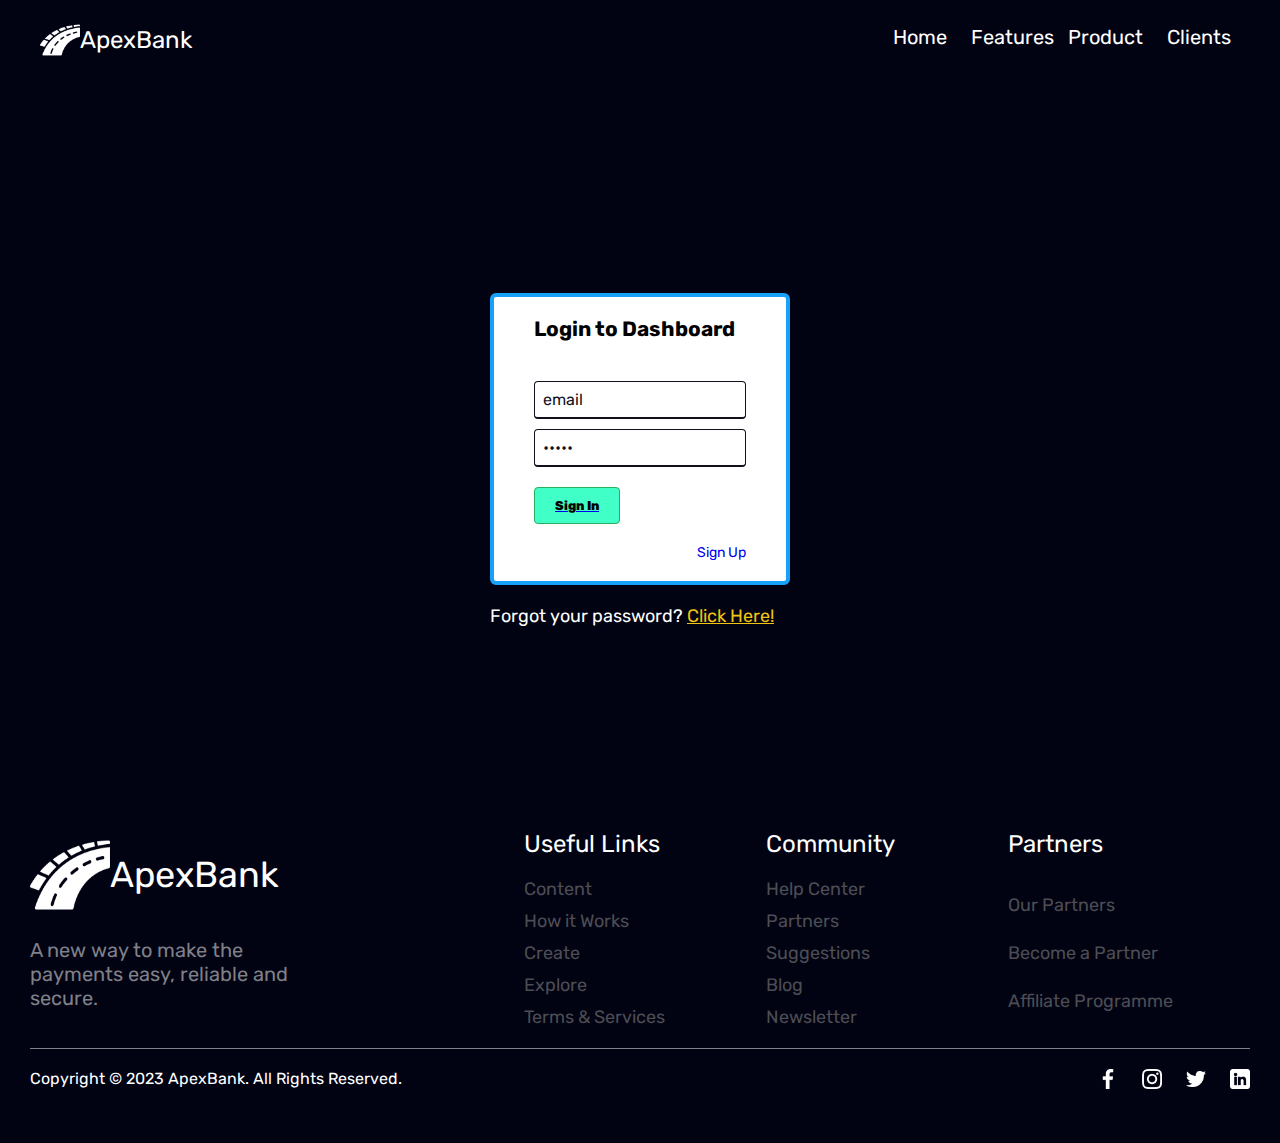
==== login/login.html @ e98c2290 "Moved login to new folder" ====
<!DOCTYPE html>
<html lang="en">
<head>
    <meta charset="UTF-8">
    <meta http-equiv="X-UA-Compatible" content="IE=edge">
    <meta name="viewport" content="width=device-width, initial-scale=1.0">
    <title>APEX BANK | Login</title>
    <link rel="shortcut icon" href="/images/apex.png" type="image/x-icon">
    <link rel="stylesheet" href="/styles/styles.css">
    <link rel="stylesheet" href="/fontIcon/css/all.css">
</head>
<body>
    
    <nav id="navbar">
        <div>
            <img src="/images/apex.png" alt="logo">
            <p>ApexBank</p>
        </div>
        <ul class="nav-items-wrapper">
            <a href="index.html" class="item"><li>Home</li></a>
            <a href="#" class="item"><li>Features</li></a>
            <a href="#" class="item"><li>Product</li></a>
            <a href="#" class="item"><li>Clients</li></a>
        </ul>
        <i class="fas fa-bars"></i>
    </nav>

    <section id="login">
        <div class="sub-form">
            <p class="error"></p>
            <form method="post" action="index.html">
                <div class="box">
                    <h1>Login to Dashboard</h1>
                    
                    <input type="email" name="email" value="email" onFocus="field_focus(this, 'email');" onblur="field_blur(this, 'email');" class="email" />
                    
                    <input type="password" name="email" value="email" onFocus="field_focus(this, 'email');" onblur="field_blur(this, 'email');" class="email" />
                    
                    <div class="btn-wrapper-1">
                        <a href="#"><div class="btn">Sign In</div></a>
                    </div>
                    <p>
                        <a href="#" id="btn2">Sign Up</a>
                    </p>
                    <!-- <div class="btn-wrapper-2">
                        <a href="#"><div id="btn2">Sign Up</div></a>
                    </div> -->
                  
                </div> <!-- End Box -->
                  
            </form>
                
            <p>Forgot your password? <u style="color:#f1c40f; cursor: pointer;">Click Here!</u></p>
        </div>

    </section>

    <section id="footer">
        <div class="footer-text">
            <div class="footer-name">
                <div>
                    <img src="/images/apex.png" alt="logo">
                    <p>ApexBank</p>
                </div>
                <p>
                    A new way to make the payments easy, reliable and secure.
                </p>
            </div>
            <div class="footer-links-wrapper">
                <div class="footer-links">
                    <p>Useful Links</p>
                    <a href="#">Content</a>
                    <a href="#">How it Works</a>
                    <a href="#">Create</a>
                    <a href="#">Explore</a>
                    <a href="#">Terms & Services</a>
                </div>
                <div class="footer-community">
                    <p>Community</p>
                    <a href="#">Help Center</a>
                    <a href="#">Partners</a>
                    <a href="#">Suggestions</a>
                    <a href="#">Blog</a>
                    <a href="#">Newsletter</a>
                </div>
                <div class="footer-partners">
                    <p>Partners</p>
                    <a href="#">Our Partners</a>
                    <a href="#">Become a Partner</a>
                    <a href="#">Affiliate Programme</a>
                </div>
            </div>
        </div>
        <div class="footer-copyright">
            <p>
                Copyright &copy; 2023 ApexBank. All Rights Reserved.
            </p>
            <div>
                <img src="/images/facebook-app-symbol.png" alt="">
                <img src="/images/instagram.png" alt="">
                <img src="/images/twitter (1).png" alt="">
                <img src="/images/linkedin (2).png" alt="">
            </div>
        </div>
    </section>

    <script src="/main.js"></script>
</body>
</html>
---- styles/styles.css ----
@import url("https://fonts.googleapis.com/css2?family=Rubik:ital,wght@0,300;0,400;1,300&display=swap");
@import url("https://fonts.googleapis.com/css2?family=Rubik:ital,wght@0,300;0,400;1,300&display=swap");
* {
  margin: 0;
  padding: 0;
  box-sizing: border-box;
  font-family: "Rubik", sans-serif;
}

body {
  background-color: #010313;
}

#navbar {
  width: 100%;
  display: flex;
  justify-content: space-between;
  align-items: center;
  padding: 20px 40px;
  position: relative;
}
#navbar div {
  display: flex;
}
#navbar div img {
  width: 40px;
}
@media (max-width: 690.1px) {
  #navbar div img {
    width: 30px;
  }
}
#navbar div p {
  font-size: 24px;
  line-height: 40px;
  color: #FFFFFF;
}
@media (max-width: 690.1px) {
  #navbar div p {
    font-size: 20px;
    line-height: 30px;
  }
}
#navbar .nav-items-wrapper {
  display: grid;
  grid-template-columns: 1fr 1fr 1fr 1fr;
  justify-content: center;
  align-items: center;
  gap: 10px;
}
#navbar .nav-items-wrapper a {
  text-decoration: none;
}
#navbar .nav-items-wrapper a li {
  list-style: none;
  color: #FFFFFF;
  font-size: 20px;
  border-bottom: 1px solid transparent;
  text-align: center;
  padding-bottom: 5px;
}
#navbar .nav-items-wrapper a li:hover {
  transition: all 0.6s ease;
  border-bottom: 1px solid #FFFFFF;
}
@media (max-width: 690.1px) {
  #navbar .nav-items-wrapper a li {
    margin-bottom: 10px;
    text-align: left;
  }
}
@media (max-width: 690.1px) {
  #navbar .nav-items-wrapper {
    position: absolute;
    top: 80px;
    left: -100%;
    grid-template-columns: 1fr;
    background-color: #020625;
    width: 100%;
    height: -moz-fit-content;
    height: fit-content;
    z-index: 999;
    padding: 20px 20px 80px 40px;
    transition: all 0.7s ease;
  }
}
#navbar i {
  color: #FFFFFF;
  font-size: 20px;
  display: none;
}
@media (max-width: 690.1px) {
  #navbar i {
    display: block;
  }
}

#hero {
  padding: 60px 40px 40px 40px;
  display: flex;
  justify-content: space-between;
  align-items: center;
}
@media (max-width: 690.1px) {
  #hero {
    flex-direction: column;
    gap: 60px;
    padding: 40px;
    width: 100%;
  }
}
#hero .hero-text {
  display: grid;
  gap: 16px;
}
#hero .hero-text .discount {
  display: flex;
  gap: 10px;
}
#hero .hero-text .discount img {
  width: 20px;
}
#hero .hero-text .discount p {
  color: #FFFFFF;
  margin-top: 5px;
  line-height: 10px;
}
#hero .hero-text .discount p span {
  font-weight: bold;
}
#hero .hero-text h1 {
  color: #FFFFFF;
  font-size: 60px;
}
#hero .hero-text h1 span {
  background: linear-gradient(234.7deg, #17A1FA 38.96%, #40FFC7 80.62%);
  -webkit-background-clip: text;
  -webkit-text-fill-color: transparent;
  background-clip: text;
}
#hero .hero-text p {
  color: #FFFFFF;
  width: 60%;
  font-size: 16px;
  line-height: 30px;
}
@media (max-width: 690.1px) {
  #hero .hero-text p {
    width: 100%;
  }
}
#hero .hero-started {
  display: flex;
  justify-content: center;
  align-items: center;
  height: 90px;
  width: 90px;
  padding-right: 200px;
}
@media (max-width: 690.1px) {
  #hero .hero-started {
    padding-right: 0;
  }
}
#hero .hero-started a {
  text-decoration: none;
  color: #17A1FA;
  text-align: center;
  border: 1px solid #FFFFFF;
  padding: 45px 40px;
  border-radius: 50%;
  font-size: 18px;
}
#hero .hero-started a:hover {
  transition: all 0.6s ease;
  background-color: #17A1FA;
  color: #010313;
  border: 1px solid #010313;
}
@media (max-width: 690.1px) {
  #hero .hero-started a {
    padding: 43px 40px;
  }
}

#statistics {
  padding: 40px;
  display: grid;
  grid-template-columns: 2fr 1fr;
  justify-content: center;
}
@media (max-width: 690.1px) {
  #statistics {
    grid-template-columns: 1fr;
    gap: 30px;
    margin-bottom: 30px;
    padding: 20px;
  }
}
#statistics .statistics-img {
  width: 600px;
}
@media (max-width: 690.1px) {
  #statistics .statistics-img {
    width: 100%;
  }
}
#statistics .statistics-img img {
  width: 100%;
  -o-object-fit: cover;
     object-fit: cover;
  border-radius: 5px;
}
#statistics .statistics-data {
  display: grid;
}
@media (max-width: 690.1px) {
  #statistics .statistics-data {
    justify-content: center;
    align-items: center;
    gap: 30px;
  }
}
#statistics .statistics-data div {
  display: flex;
  align-items: center;
  gap: 20px;
}
#statistics .statistics-data div h3 {
  color: #FFFFFF;
  font-size: 40px;
}
@media (max-width: 690.1px) {
  #statistics .statistics-data div h3 {
    font-size: 32px;
  }
}
#statistics .statistics-data div p {
  background: linear-gradient(234.7deg, #17A1FA 38.96%, #40FFC7 80.62%);
  -webkit-background-clip: text;
  -webkit-text-fill-color: transparent;
  background-clip: text;
  font-size: 20px;
}
@media (max-width: 690.1px) {
  #statistics .statistics-data div p {
    font-size: 17px;
  }
}

#main-business {
  padding: 40px;
  width: 100%;
  display: grid;
  justify-content: start;
  gap: 26px;
}
@media (max-width: 690.1px) {
  #main-business {
    padding: 20px;
  }
}
#main-business h2 {
  color: #FFFFFF;
  font-size: 40px;
  width: 60%;
}
@media (max-width: 690.1px) {
  #main-business h2 {
    font-size: 32px;
    line-height: 40px;
    width: 100%;
  }
}
#main-business p {
  color: #FFFFFF;
  font-size: 19px;
  width: 60%;
}
@media (max-width: 690.1px) {
  #main-business p {
    font-size: 17px;
    line-height: 30px;
    width: 100%;
  }
}
#main-business div {
  display: flex;
}
#main-business div a {
  color: #010313;
  text-decoration: none;
  background: linear-gradient(240deg, #17A1FA, #40FFC7);
  border: none;
  border-radius: 4px;
  padding: 15px 28px;
  font-size: 20px;
}
@media (max-width: 690.1px) {
  #main-business div a {
    font-size: 18px;
  }
}

#main-credibility {
  padding: 80px;
  display: grid;
  justify-content: center;
  gap: 30px;
  margin-bottom: 10px;
}
@media (max-width: 690.1px) {
  #main-credibility {
    padding: 30px;
    gap: 36px;
  }
}
#main-credibility .credibility {
  display: grid;
  grid-template-columns: 1fr 6fr;
  justify-content: center;
  align-items: center;
}
@media (max-width: 690.1px) {
  #main-credibility .credibility {
    grid-template-columns: 1fr 4fr;
  }
}
#main-credibility .credibility .credibility-img {
  width: 40px;
}
@media (max-width: 690.1px) {
  #main-credibility .credibility .credibility-img {
    width: 30px;
  }
}
#main-credibility .credibility .credibility-img img {
  width: 100%;
  -o-object-fit: cover;
     object-fit: cover;
}
@media (max-width: 690.1px) {
  #main-credibility .credibility .credibility-text {
    padding-top: 40px;
  }
}
#main-credibility .credibility .credibility-text h3 {
  color: #FFFFFF;
  font-size: 24px;
  margin-bottom: 10px;
}
@media (max-width: 690.1px) {
  #main-credibility .credibility .credibility-text h3 {
    font-size: 22px;
  }
}
#main-credibility .credibility .credibility-text p {
  color: #FFFFFF;
  font-size: 18px;
}
@media (max-width: 690.1px) {
  #main-credibility .credibility .credibility-text p {
    font-size: 17px;
  }
}

#flexible {
  display: grid;
  grid-template-columns: 1fr 1fr;
  gap: 10px;
  padding: 40px;
  width: 100%;
}
@media (max-width: 690.1px) {
  #flexible {
    grid-template-columns: 1fr;
    padding: 20px;
  }
}
#flexible .flexible-text {
  width: 100%;
}
#flexible .flexible-text h2 {
  color: #FFFFFF;
  font-size: 40px;
  margin-bottom: 30px;
}
@media (max-width: 690.1px) {
  #flexible .flexible-text h2 {
    font-size: 32px;
    line-height: 40px;
    width: 100%;
    margin-bottom: 20px;
  }
}
#flexible .flexible-text p {
  color: #FFFFFF;
  font-size: 19px;
  margin-bottom: 120px;
}
@media (max-width: 690.1px) {
  #flexible .flexible-text p {
    font-size: 17px;
    line-height: 30px;
    width: 100%;
    margin-bottom: 20px;
  }
}
@media (max-width: 690.1px) {
  #flexible .flexible-text div {
    margin-bottom: 20px;
  }
}
#flexible .flexible-text div img {
  cursor: pointer;
}
#flexible .bill-img {
  display: flex;
  justify-content: center;
}
#flexible .bill-img img {
  width: 500px;
}
@media (max-width: 690.1px) {
  #flexible .bill-img img {
    width: 100%;
  }
}

#deal {
  display: flex;
  justify-content: space-between;
  align-items: center;
  gap: 60px;
  padding: 40px;
  width: 100%;
}
@media (max-width: 690.1px) {
  #deal {
    flex-direction: column-reverse;
    padding: 20px;
  }
}
#deal .deal-img {
  display: flex;
  justify-content: center;
}
#deal .deal-img img {
  width: 500px;
}
@media (max-width: 690.1px) {
  #deal .deal-img img {
    width: 100%;
  }
}
#deal .deal-text {
  width: 100%;
}
#deal .deal-text h2 {
  color: #FFFFFF;
  font-size: 40px;
  margin-bottom: 30px;
}
@media (max-width: 690.1px) {
  #deal .deal-text h2 {
    font-size: 32px;
    line-height: 40px;
    width: 100%;
    margin-bottom: 20px;
  }
}
#deal .deal-text p {
  color: #FFFFFF;
  font-size: 19px;
  margin-bottom: 120px;
}
@media (max-width: 690.1px) {
  #deal .deal-text p {
    font-size: 17px;
    line-height: 30px;
    width: 100%;
    margin-bottom: 40px;
  }
}
#deal .deal-text div a {
  color: #010313;
  text-decoration: none;
  background: linear-gradient(240deg, #17A1FA, #40FFC7);
  border: none;
  border-radius: 4px;
  padding: 15px 28px;
  font-size: 20px;
}
@media (max-width: 690.1px) {
  #deal .deal-text div a {
    font-size: 18px;
  }
}

#review-container {
  padding: 40px;
  width: 100%;
}
@media (max-width: 690.1px) {
  #review-container {
    padding: 20px;
  }
}
#review-container .review-header {
  display: grid;
  grid-template-columns: 1fr 1fr;
  justify-content: center;
  margin-bottom: 60px;
}
@media (max-width: 690.1px) {
  #review-container .review-header {
    grid-template-columns: 1fr;
    padding: 20px;
    gap: 20px;
    margin-bottom: 20px;
  }
}
#review-container .review-header h2 {
  font-size: 40px;
  color: #FFFFFF;
}
@media (max-width: 690.1px) {
  #review-container .review-header h2 {
    font-size: 32px;
  }
}
#review-container .review-header p {
  color: #808088;
  font-size: 19px;
}
@media (max-width: 690.1px) {
  #review-container .review-header p {
    font-size: 17px;
  }
}
#review-container .review-content {
  display: grid;
  grid-template-columns: 1fr 1fr 1fr;
  gap: 20px;
  padding: 30px;
}
@media (max-width: 690.1px) {
  #review-container .review-content {
    grid-template-columns: 1fr;
    padding: 10px;
  }
}
#review-container .review-content div {
  padding: 10px;
}
#review-container .review-content div:hover {
  transition: all 0.6s ease;
  border: none;
  border-radius: 10px;
  background: #11101D;
}
#review-container .review-content div img {
  width: 40px;
  margin-bottom: 28px;
}
@media (max-width: 690.1px) {
  #review-container .review-content div img {
    width: 30px;
  }
}
#review-container .review-content div p {
  font-size: 22px;
  color: #FFFFFF;
  margin-bottom: 40px;
}
@media (max-width: 690.1px) {
  #review-container .review-content div p {
    font-size: 18px;
  }
}
#review-container .review-content div div {
  display: grid;
  grid-template-columns: 1fr 4fr;
  justify-content: center;
  align-items: center;
  gap: 10px;
}
#review-container .review-content div div .author-img {
  width: -moz-fit-content;
  width: fit-content;
}
#review-container .review-content div div .author-img img {
  width: 90px;
  border-radius: 20px;
  -o-object-fit: cover;
     object-fit: cover;
  aspect-ratio: 1/1;
}
#review-container .review-content div div .author-name {
  display: grid;
  grid-template-columns: 1fr;
  gap: 10px;
}
#review-container .review-content div div .author-name h3 {
  font-size: 20px;
  color: #FFFFFF;
}
@media (max-width: 690.1px) {
  #review-container .review-content div div .author-name h3 {
    font-size: 18;
  }
}
#review-container .review-content div div .author-name p {
  font-size: 18px;
  color: #808088;
}
@media (max-width: 690.1px) {
  #review-container .review-content div div .author-name p {
    font-size: 16px;
  }
}

#partners {
  padding: 30px;
  margin-bottom: 20px;
}
#partners h2 {
  color: #FFFFFF;
  font-size: 40px;
  margin-bottom: 60px;
}
@media (max-width: 690.1px) {
  #partners h2 {
    font-size: 32px;
    width: 100%;
    margin-bottom: 30px;
  }
}
#partners div {
  width: 100%;
  display: grid;
  grid-template-columns: repeat(4, 1fr);
  justify-content: center;
  align-items: center;
  gap: 20px;
}
@media (max-width: 690.1px) {
  #partners div {
    grid-template-columns: 1fr 1fr;
  }
}
#partners div img {
  width: 210px;
}
@media (max-width: 690.1px) {
  #partners div img {
    width: 120px;
  }
}

#start {
  padding: 30px;
}
@media (max-width: 690.1px) {
  #start {
    padding: 20px;
  }
}
#start .start-sub {
  border: none;
  border-radius: 20px;
  background: linear-gradient(200deg, #4d4d53, #11101D);
  display: grid;
  grid-template-columns: 2fr 1fr;
  justify-content: center;
  align-items: center;
  gap: 10px;
  padding: 40px;
}
@media (max-width: 690.1px) {
  #start .start-sub {
    padding: 20px;
    grid-template-columns: 1fr;
    gap: 20px;
  }
}
#start .start-sub .start-text {
  display: grid;
  gap: 10px;
}
#start .start-sub .start-text h2 {
  font-size: 40px;
  color: #FFFFFF;
}
@media (max-width: 690.1px) {
  #start .start-sub .start-text h2 {
    font-size: 30px;
  }
}
#start .start-sub .start-text p {
  color: #808088;
  font-size: 19px;
}
@media (max-width: 690.1px) {
  #start .start-sub .start-text p {
    font-size: 16px;
  }
}
#start .start-sub .start-link {
  display: flex;
  justify-content: center;
  align-items: center;
}
#start .start-sub .start-link a {
  color: #010313;
  text-decoration: none;
  background: linear-gradient(240deg, #17A1FA, #40FFC7);
  border: none;
  border-radius: 4px;
  padding: 15px 28px;
  font-size: 20px;
}
@media (max-width: 690.1px) {
  #start .start-sub .start-link a {
    font-size: 18px;
  }
}

#footer {
  display: grid;
  padding: 30px;
  width: 100%;
}
#footer .footer-text {
  display: grid;
  grid-template-columns: 2fr 3fr;
  justify-content: center;
  gap: 10px;
  padding-bottom: 20px;
  border-bottom: 1px solid #808088;
}
@media (max-width: 690.1px) {
  #footer .footer-text {
    grid-template-columns: 1fr;
    padding-bottom: 50px;
  }
}
#footer .footer-text .footer-name {
  display: grid;
}
@media (max-width: 690.1px) {
  #footer .footer-text .footer-name {
    margin-bottom: 30px;
  }
}
#footer .footer-text .footer-name div {
  display: flex;
  height: -moz-fit-content;
  height: fit-content;
}
@media (max-width: 690.1px) {
  #footer .footer-text .footer-name div {
    margin-bottom: 20px;
  }
}
#footer .footer-text .footer-name div img {
  width: 80px;
}
@media (max-width: 690.1px) {
  #footer .footer-text .footer-name div img {
    width: 40px;
  }
}
#footer .footer-text .footer-name div p {
  font-size: 36px;
  line-height: 90px;
  color: #FFFFFF;
}
@media (max-width: 690.1px) {
  #footer .footer-text .footer-name div p {
    font-size: 32px;
    line-height: 40px;
  }
}
#footer .footer-text .footer-name p {
  font-size: 20px;
  color: #808088;
  width: 60%;
}
@media (max-width: 690.1px) {
  #footer .footer-text .footer-name p {
    width: 100%;
    font-size: 18px;
  }
}
#footer .footer-text .footer-links-wrapper {
  display: grid;
  grid-template-columns: 1fr 1fr 1fr;
  justify-content: center;
  row-gap: 30px;
}
@media (max-width: 690.1px) {
  #footer .footer-text .footer-links-wrapper {
    grid-template-columns: 1fr 1fr;
  }
}
#footer .footer-text .footer-links-wrapper .footer-links {
  display: grid;
  gap: 10px;
}
#footer .footer-text .footer-links-wrapper .footer-links p {
  font-size: 24px;
  color: #FFFFFF;
  margin-bottom: 10px;
}
@media (max-width: 690.1px) {
  #footer .footer-text .footer-links-wrapper .footer-links p {
    font-size: 20px;
    margin-bottom: 5px;
  }
}
#footer .footer-text .footer-links-wrapper .footer-links a {
  text-decoration: none;
  font-size: 18px;
  color: #4d4d53;
}
#footer .footer-text .footer-links-wrapper .footer-links a:hover {
  color: #FFFFFF;
}
@media (max-width: 690.1px) {
  #footer .footer-text .footer-links-wrapper .footer-links a {
    font-size: 16px;
  }
}
#footer .footer-text .footer-links-wrapper .footer-community {
  display: grid;
  gap: 10px;
}
#footer .footer-text .footer-links-wrapper .footer-community p {
  font-size: 24px;
  color: #FFFFFF;
  margin-bottom: 10px;
}
@media (max-width: 690.1px) {
  #footer .footer-text .footer-links-wrapper .footer-community p {
    font-size: 20px;
    margin-bottom: 5px;
  }
}
#footer .footer-text .footer-links-wrapper .footer-community a {
  text-decoration: none;
  font-size: 18px;
  color: #4d4d53;
}
#footer .footer-text .footer-links-wrapper .footer-community a:hover {
  color: #FFFFFF;
}
@media (max-width: 690.1px) {
  #footer .footer-text .footer-links-wrapper .footer-community a {
    font-size: 16px;
  }
}
#footer .footer-text .footer-links-wrapper .footer-partners {
  display: grid;
  gap: 10px;
}
#footer .footer-text .footer-links-wrapper .footer-partners p {
  font-size: 24px;
  color: #FFFFFF;
  margin-bottom: 10px;
}
@media (max-width: 690.1px) {
  #footer .footer-text .footer-links-wrapper .footer-partners p {
    font-size: 20px;
    margin-bottom: 5px;
  }
}
#footer .footer-text .footer-links-wrapper .footer-partners a {
  text-decoration: none;
  font-size: 18px;
  color: #4d4d53;
}
#footer .footer-text .footer-links-wrapper .footer-partners a:hover {
  color: #FFFFFF;
}
@media (max-width: 690.1px) {
  #footer .footer-text .footer-links-wrapper .footer-partners a {
    font-size: 16px;
  }
}
#footer .footer-copyright {
  display: grid;
  grid-template-columns: 1fr 1fr;
  padding-top: 20px;
  padding-bottom: 20px;
}
@media (max-width: 690.1px) {
  #footer .footer-copyright {
    grid-template-columns: 1fr;
    gap: 20px;
  }
}
#footer .footer-copyright p {
  font-size: 16px;
  color: #FFFFFF;
}
@media (max-width: 690.1px) {
  #footer .footer-copyright p {
    text-align: center;
    font-size: 14px;
  }
}
#footer .footer-copyright div {
  display: block;
  text-align: right;
}
@media (max-width: 690.1px) {
  #footer .footer-copyright div {
    text-align: center;
  }
}
#footer .footer-copyright div img {
  width: 20px;
  margin-left: 20px;
  cursor: pointer;
}
@media (max-width: 690.1px) {
  #footer .footer-copyright div img {
    margin-left: 10px;
  }
}

* {
  margin: 0;
  padding: 0;
  box-sizing: border-box;
  font-family: "Rubik", sans-serif;
}

#login {
  min-height: 80vh;
  width: 100%;
  display: flex;
  justify-content: center;
  align-items: center;
}
#login .sub-form {
  height: 100%;
  width: 100%;
  display: grid;
  justify-content: center;
  align-items: center;
}
#login .sub-form .error {
  color: #ff0000;
  margin-bottom: 20px;
  font-size: 14px;
  transition: all 0.6s ease;
}
#login .sub-form form .box {
  background: white;
  width: 300px;
  border-radius: 6px;
  margin: 0 auto 0 auto;
  padding: 20px 40px;
  border: #17A1FA 4px solid;
}
@media (max-width: 690.1px) {
  #login .sub-form form .box {
    padding: 40px;
  }
}
#login .sub-form form .box h1 {
  font-size: 1.3em;
  color: #000000;
  margin-bottom: 30px;
}
#login .sub-form form .box .email {
  background: #FFFFFF;
  border: #11101D 1px solid;
  border-bottom: #11101D 2px solid;
  padding: 8px;
  width: 100%;
  color: #11101D;
  margin-top: 10px;
  font-size: 1em;
  border-radius: 4px;
}
#login .sub-form form .box .password {
  border-radius: 4px;
  background: #ecf0f1;
  border: #ccc 1px solid;
  padding: 8px;
  font-size: 1em;
}
#login .sub-form form .box .btn-wrapper-1 {
  width: 50%;
  display: grid;
  justify-content: start;
  gap: 20px;
  margin-top: 20px;
}
#login .sub-form form .box .btn-wrapper-1 .btn {
  text-decoration: none;
  background: #40FFC7;
  padding: 10px 20px;
  color: #000000;
  border-radius: 4px;
  border: #27ae60 1px solid;
  font-weight: 800;
  font-size: 0.8em;
}
#login .sub-form form .box .btn-wrapper-1 .btn:hover {
  background: #2CC06B;
}
#login .sub-form form .box p {
  font-size: 14px;
  text-align: right;
}
#login .sub-form form .box p #btn2 {
  text-decoration: none;
}
#login .sub-form p {
  margin-top: 20px;
  font-size: 18px;
  text-decoration: none;
  color: #FFFFFF;
}/*# sourceMappingURL=styles.css.map */
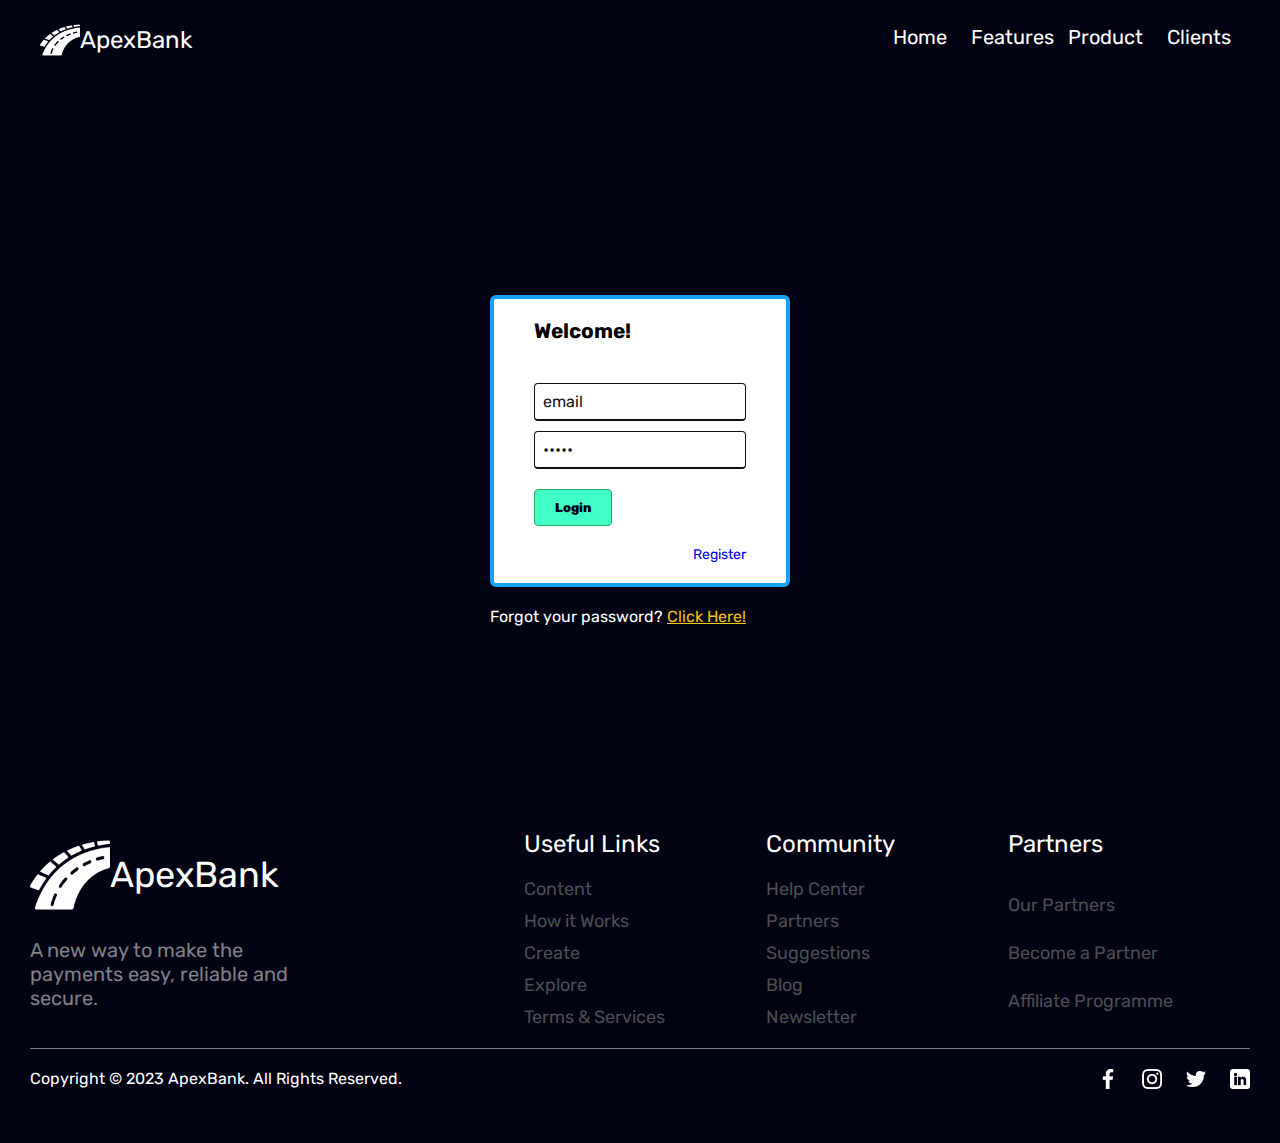
==== commit 4934a201: "Changed texts" ====
--- a/login/login.html
+++ b/login/login.html
@@ -30,21 +30,18 @@
             <p class="error"></p>
             <form method="post" action="index.html">
                 <div class="box">
-                    <h1>Login to Dashboard</h1>
+                    <h1>Welcome!</h1>
                     
                     <input type="email" name="email" value="email" onFocus="field_focus(this, 'email');" onblur="field_blur(this, 'email');" class="email" />
                     
                     <input type="password" name="email" value="email" onFocus="field_focus(this, 'email');" onblur="field_blur(this, 'email');" class="email" />
                     
                     <div class="btn-wrapper-1">
-                        <a href="#"><div class="btn">Sign In</div></a>
+                        <a href="#" class="btn">Login</a>
                     </div>
                     <p>
-                        <a href="#" id="btn2">Sign Up</a>
+                        <a href="#" id="btn2">Register</a>
                     </p>
-                    <!-- <div class="btn-wrapper-2">
-                        <a href="#"><div id="btn2">Sign Up</div></a>
-                    </div> -->
                   
                 </div> <!-- End Box -->
                   
--- a/styles/styles.css
+++ b/styles/styles.css
@@ -1022,7 +1022,7 @@
 }
 #login .sub-form p {
   margin-top: 20px;
-  font-size: 18px;
+  font-size: 16px;
   text-decoration: none;
   color: #FFFFFF;
 }/*# sourceMappingURL=styles.css.map */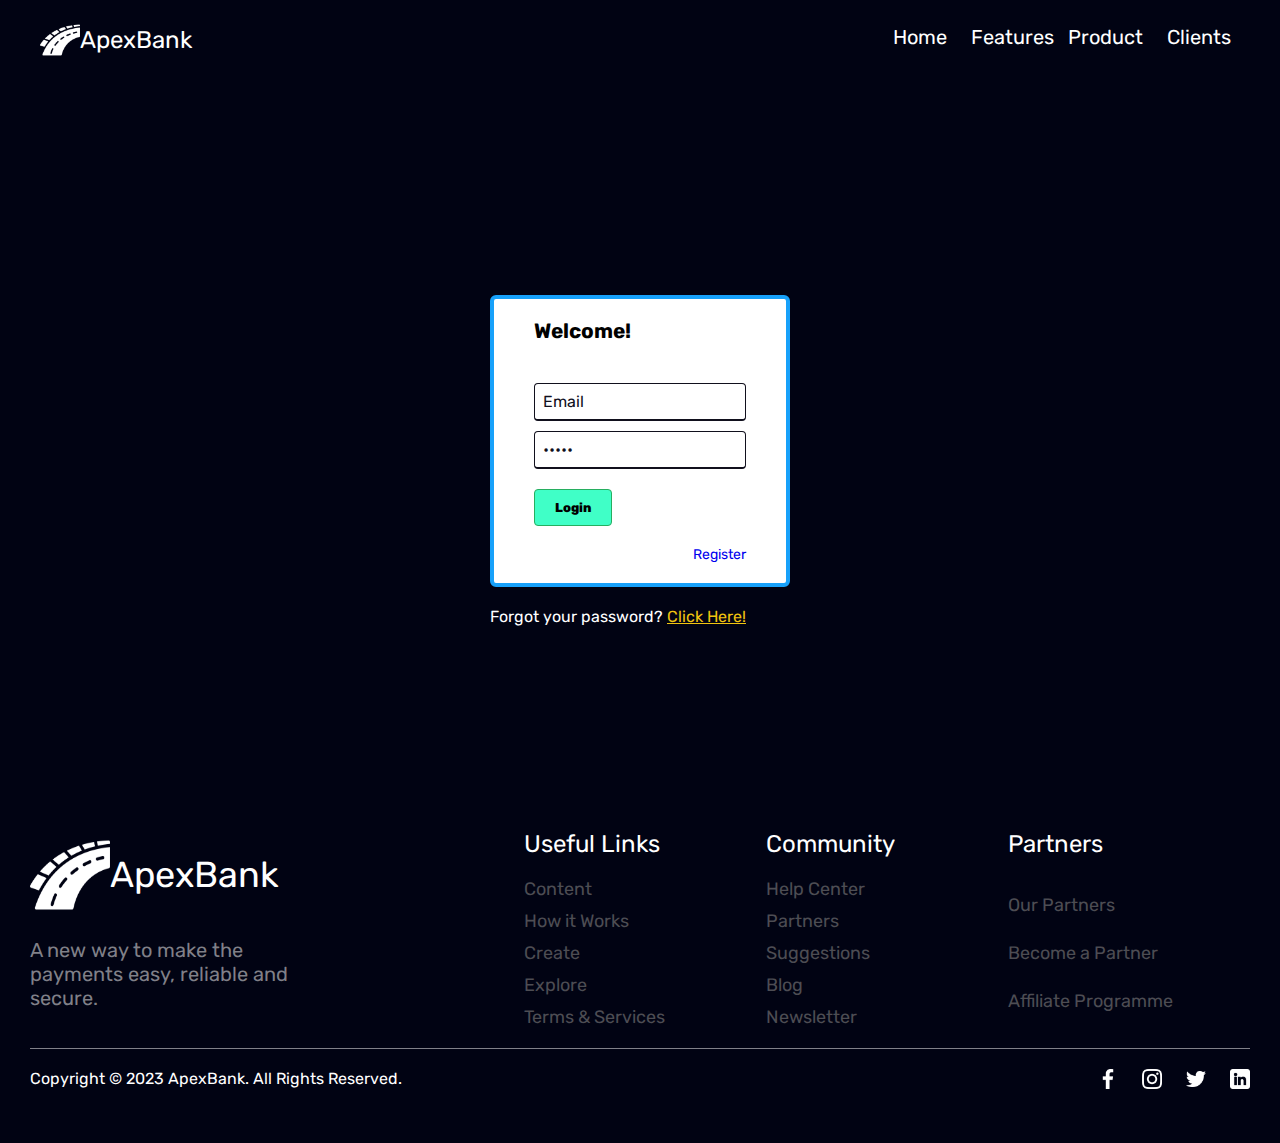
==== commit 6fac6599: "Capitalized E" ====
--- a/login/login.html
+++ b/login/login.html
@@ -32,7 +32,7 @@
                 <div class="box">
                     <h1>Welcome!</h1>
                     
-                    <input type="email" name="email" value="email" onFocus="field_focus(this, 'email');" onblur="field_blur(this, 'email');" class="email" />
+                    <input type="email" name="email" value="Email" onFocus="field_focus(this, 'email');" onblur="field_blur(this, 'email');" class="email" />
                     
                     <input type="password" name="email" value="email" onFocus="field_focus(this, 'email');" onblur="field_blur(this, 'email');" class="email" />
                     
